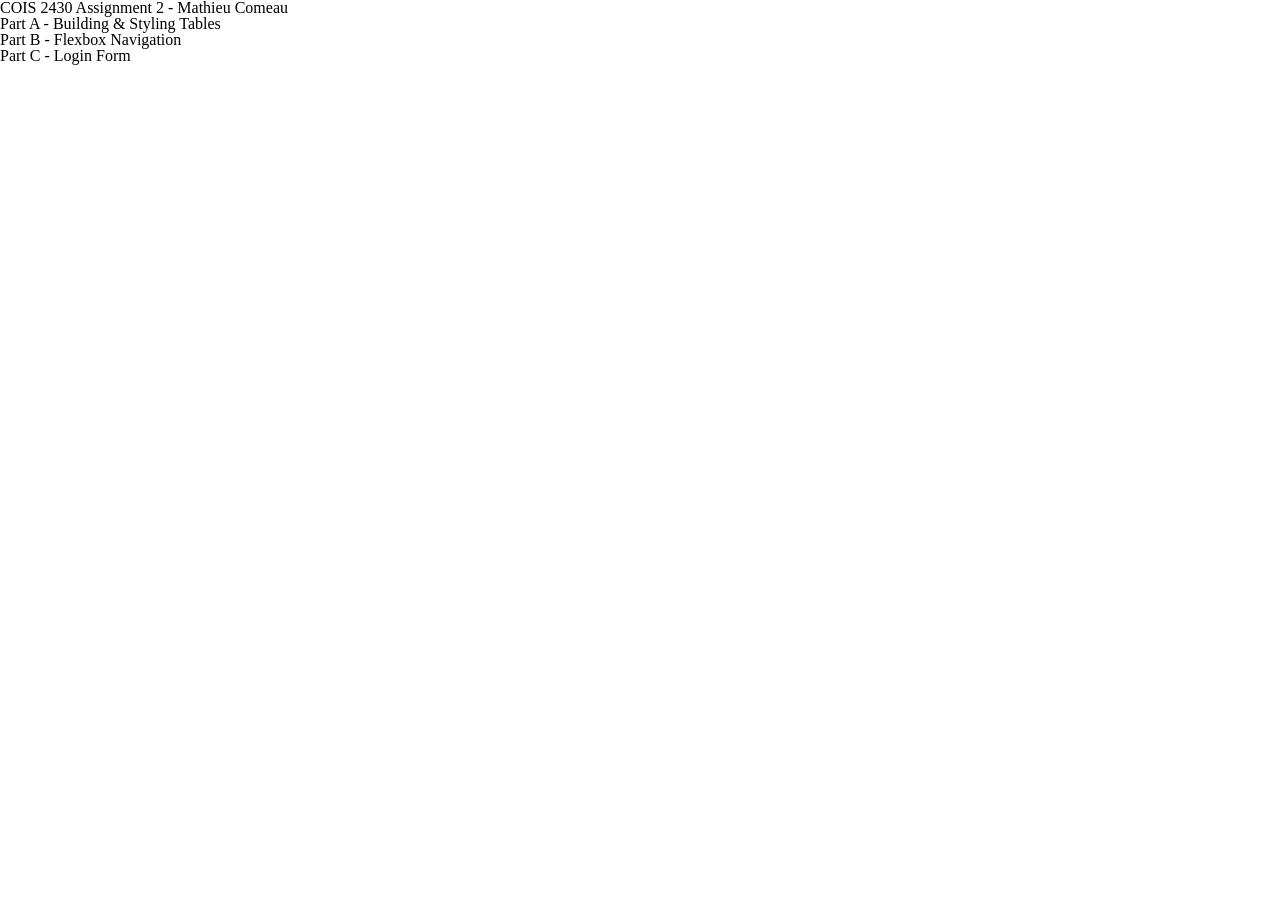
==== q1/index.html @ 320d0a5b "assignment files added" ====
<!DOCTYPE html>
<html lang="en">

<head>
    <meta charset="UTF-8">
    <title>COIS 2430 Assignment 2</title>

    <!-- Main CSS -->
    <link rel="stylesheet" href="styles/main.css">

    <!-- Google Fonts -->
    <link href="https://fonts.googleapis.com/css2?family=Poiret+One&family=Roboto&family=Poppins&display=swap" rel="stylesheet">
    <link rel="stylesheet" href="https://cdnjs.cloudflare.com/ajax/libs/font-awesome/6.5.0/css/all.min.css">

</head>

<body>
<h1> COIS 2430 Assignment 2 - Mathieu Comeau</h1>

<section id="table">
    <h2>Part A - Building & Styling Tables</h2>
</section>

<section id="navigation">
    <h2>Part B - Flexbox Navigation</h2>
</section>

<section id="login">
    <h2>Part C - Login Form</h2>
</section>


</body>

</html>
---- q1/styles/main.css ----
@import url("reset.css");
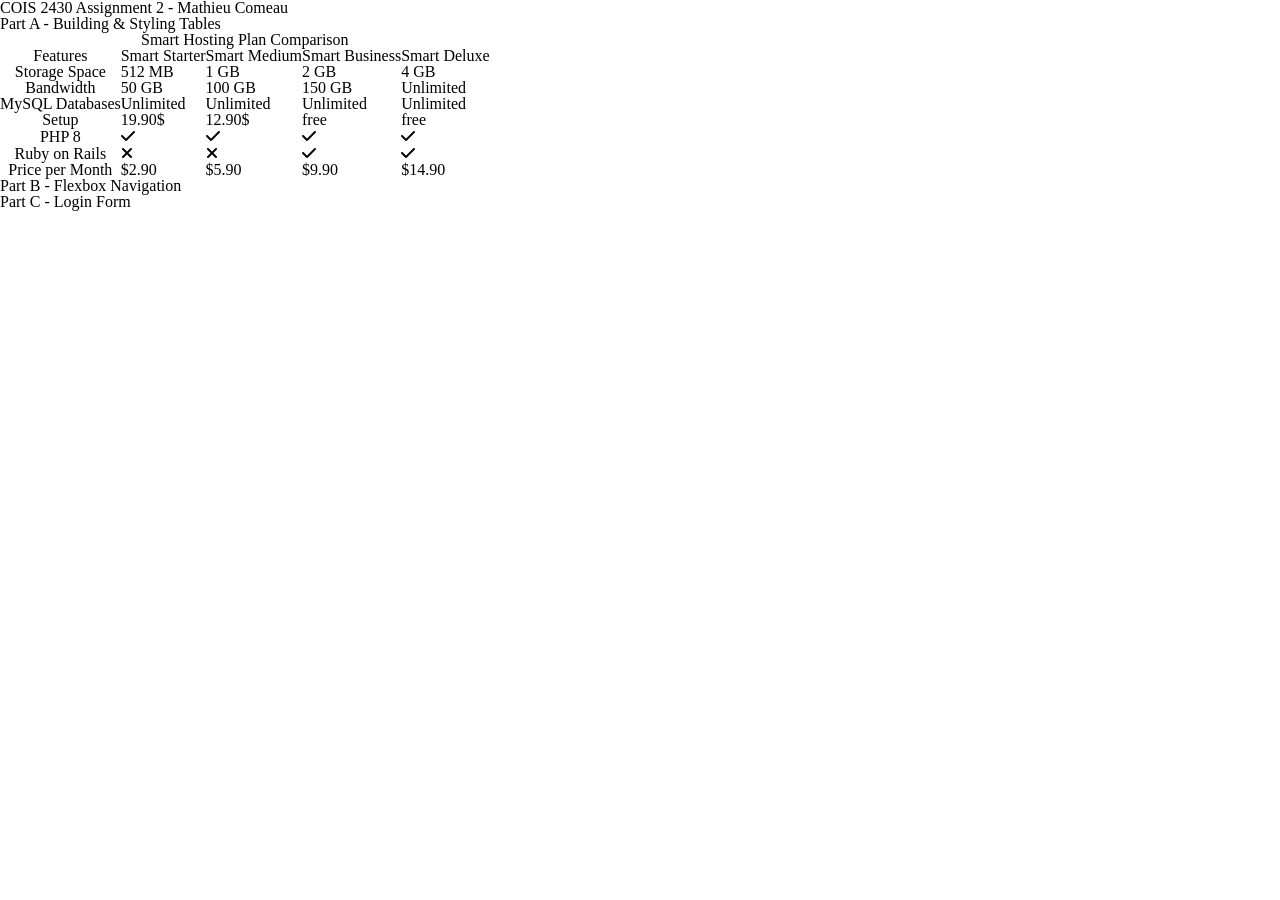
==== commit 839db188: "Q1 HTML table added" ====
--- a/q1/index.html
+++ b/q1/index.html
@@ -19,6 +19,80 @@
 
 <section id="table">
     <h2>Part A - Building & Styling Tables</h2>
+    
+    <table>
+        <caption>Smart Hosting Plan Comparison</caption>
+
+<thead>
+<tr>
+<th>Features</th>
+<th>Smart Starter</th>
+<th>Smart Medium</th>
+<th>Smart Business</th>
+<th>Smart Deluxe</th>
+</tr>
+</thead>
+
+<tbody>
+
+<tr>
+<th>Storage Space</th>
+<td>512 MB</td>
+<td>1 GB</td>
+<td>2 GB</td>
+<td>4 GB</td>
+</tr>
+
+<tr>
+<th>Bandwidth</th>
+<td>50 GB</td>
+<td>100 GB</td>
+<td>150 GB</td>
+<td>Unlimited</td>
+</tr>
+
+<tr>
+<th>MySQL Databases</th>
+<td>Unlimited</td>
+<td>Unlimited</td>
+<td>Unlimited</td>
+<td>Unlimited</td>
+</tr>
+
+<tr>
+<th>Setup</th>
+<td>19.90$</td>
+<td>12.90$</td>
+<td>free</td>
+<td>free</td>
+</tr>
+
+<tr>
+<th>PHP 8</th>
+<td><i class="fa-solid fa-check"></i></td>
+<td><i class="fa-solid fa-check"></i></td>
+<td><i class="fa-solid fa-check"></i></td>
+<td><i class="fa-solid fa-check"></i></td>
+</tr>
+
+<tr>
+<th>Ruby on Rails</th>
+<td><i class="fa-solid fa-xmark"></i></td>
+<td><i class="fa-solid fa-xmark"></i></td>
+<td><i class="fa-solid fa-check"></i></td>
+<td><i class="fa-solid fa-check"></i></td>
+</tr>
+
+<tr>
+<th>Price per Month</th>
+<td>$2.90</td>
+<td>$5.90</td>
+<td>$9.90</td>
+<td>$14.90</td>
+</tr>
+
+</tbody>
+    </table>
 </section>
 
 <section id="navigation">
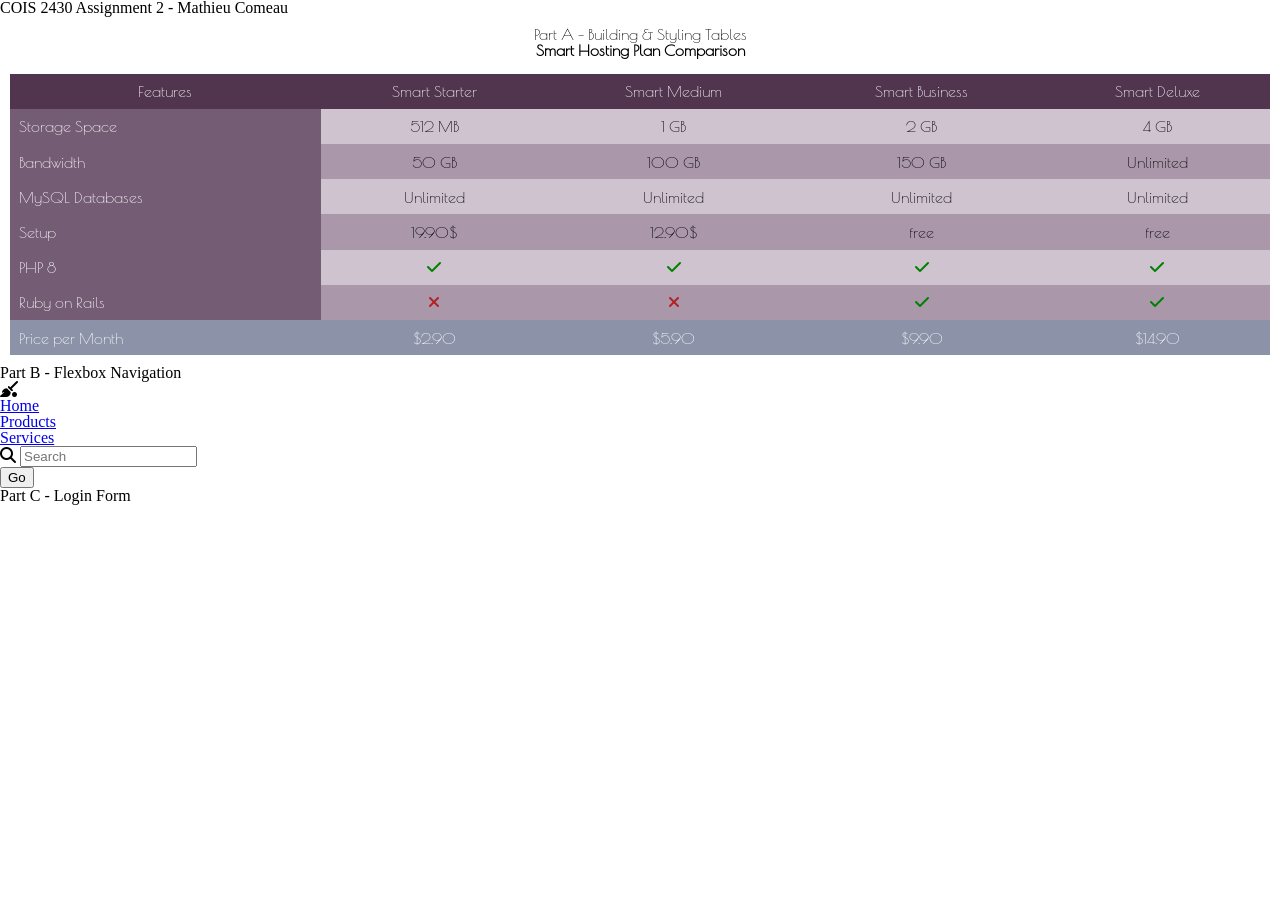
==== commit a37dc4d2: "Part B navigation added" ====
--- a/q1/index.html
+++ b/q1/index.html
@@ -19,7 +19,7 @@
 
 <section id="table">
     <h2>Part A - Building & Styling Tables</h2>
-    
+
     <table>
         <caption>Smart Hosting Plan Comparison</caption>
 
@@ -97,6 +97,26 @@
 
 <section id="navigation">
     <h2>Part B - Flexbox Navigation</h2>
+    <nav>
+        <i class="fa-solid fa-broom-ball"></i>
+
+        <ul>
+            <li><a href="index.html">Home</a></li>
+            <li><a href="#">Products</a></li>
+            <li><a href="#">Services</a></li>
+            </ul>
+
+        <form>
+
+            <div class="search-box">
+            <i class="fa-solid fa-magnifying-glass"></i>
+            <input type="text" placeholder="Search">
+            </div>
+
+<button>Go</button>
+
+    </form>
+    </nav>
 </section>
 
 <section id="login">
--- a/q1/styles/main.css
+++ b/q1/styles/main.css
@@ -1 +1,46 @@
-@import url("reset.css");+@import url("reset.css");
+
+#table{
+    font-family: "Poiret One", sans-serif;
+}
+#table table{
+    width: 100%;
+    border-collapse: seperate;
+}
+#table caption{
+    font-weight: bold;
+    margin-bottom: 1rem;
+}
+#table thead th{
+    background: #51344d;
+    color: white;
+    padding: 0.6rem;
+}
+#table tbody th{
+    background: #755c75;
+    color: white;
+    padding: 0.6rem;
+    text-align: left;
+}
+#table{
+    text-align:center;
+    padding:0.6rem;
+}
+#table tbody tr:nth-child(odd) td{
+    background: #d0c3d0;;
+}
+#table tbody tr:nth-child(even) td{
+    background: #aa98aa;
+}
+#table tbody tr:last-child td, 
+#table tbody tr:last-child th{
+    background: #8c93a8;
+    color: white;
+}
+
+.fa-check{
+    color:green;
+}
+.fa-xmark{
+    color:firebrick;
+}
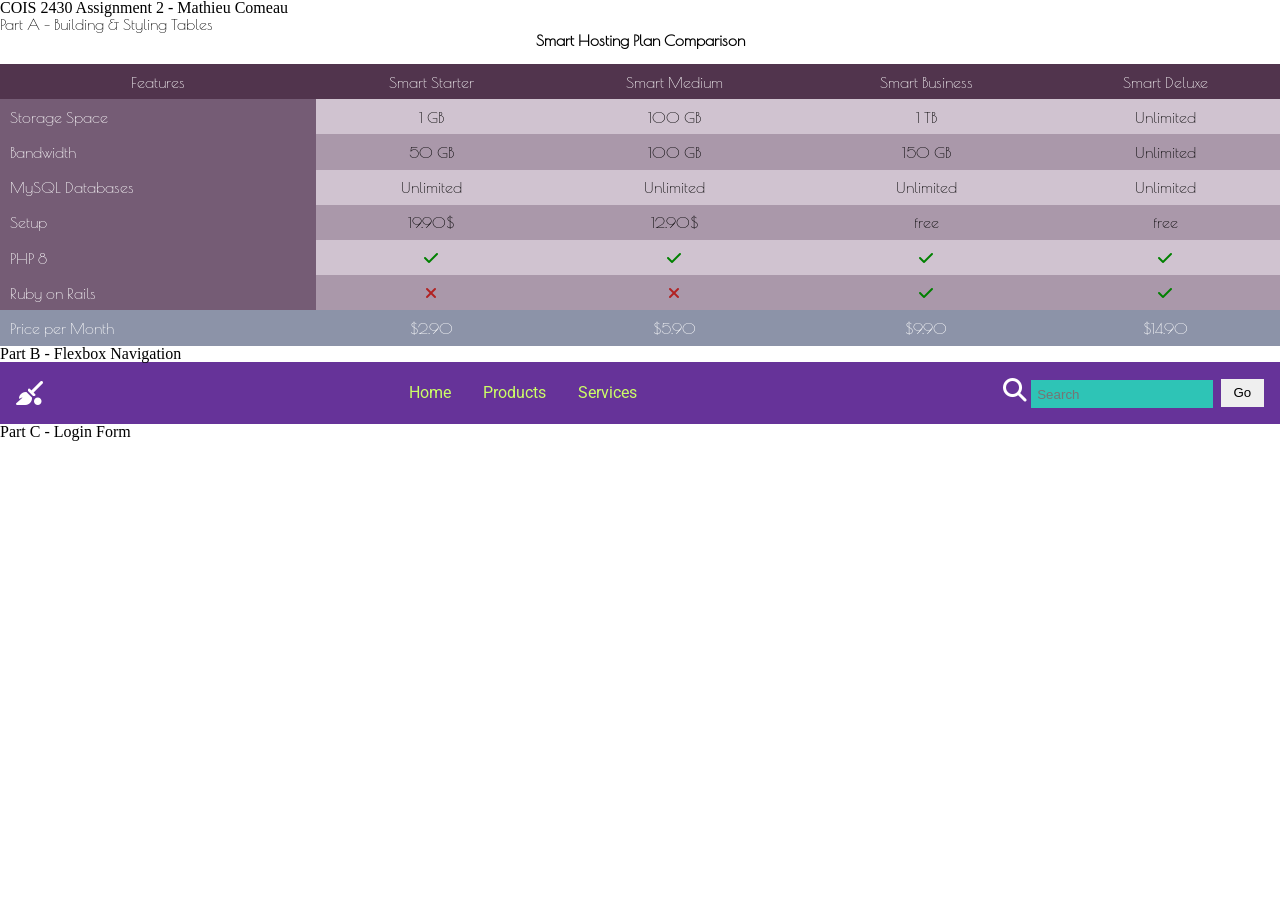
==== commit 44157a2a: "styled part b nav and added comments" ====
--- a/q1/index.html
+++ b/q1/index.html
@@ -17,13 +17,14 @@
 <body>
 <h1> COIS 2430 Assignment 2 - Mathieu Comeau</h1>
 
+<!--Part A Table-->
 <section id="table">
-    <h2>Part A - Building & Styling Tables</h2>
+    <h2>Part A - Building & Styling Tables</h2><!--Part A header-->
 
     <table>
-        <caption>Smart Hosting Plan Comparison</caption>
+        <caption>Smart Hosting Plan Comparison</caption><!--accessible description-->
 
-<thead>
+<thead><!--column categories in table-->
 <tr>
 <th>Features</th>
 <th>Smart Starter</th>
@@ -33,17 +34,17 @@
 </tr>
 </thead>
 
-<tbody>
+<tbody><!--includes data-->
 
-<tr>
+<tr><!--comparison-->
 <th>Storage Space</th>
-<td>512 MB</td>
 <td>1 GB</td>
-<td>2 GB</td>
-<td>4 GB</td>
+<td>100 GB</td>
+<td>1 TB</td>
+<td>Unlimited</td>
 </tr>
 
-<tr>
+<tr><!--comparison-->
 <th>Bandwidth</th>
 <td>50 GB</td>
 <td>100 GB</td>
@@ -51,7 +52,7 @@
 <td>Unlimited</td>
 </tr>
 
-<tr>
+<tr><!--availability-->
 <th>MySQL Databases</th>
 <td>Unlimited</td>
 <td>Unlimited</td>
@@ -59,7 +60,7 @@
 <td>Unlimited</td>
 </tr>
 
-<tr>
+<tr><!--comparison-->
 <th>Setup</th>
 <td>19.90$</td>
 <td>12.90$</td>
@@ -67,7 +68,7 @@
 <td>free</td>
 </tr>
 
-<tr>
+<tr><!--support-->
 <th>PHP 8</th>
 <td><i class="fa-solid fa-check"></i></td>
 <td><i class="fa-solid fa-check"></i></td>
@@ -75,7 +76,7 @@
 <td><i class="fa-solid fa-check"></i></td>
 </tr>
 
-<tr>
+<tr><!--support-->
 <th>Ruby on Rails</th>
 <td><i class="fa-solid fa-xmark"></i></td>
 <td><i class="fa-solid fa-xmark"></i></td>
@@ -83,7 +84,7 @@
 <td><i class="fa-solid fa-check"></i></td>
 </tr>
 
-<tr>
+<tr><!--comparison-->
 <th>Price per Month</th>
 <td>$2.90</td>
 <td>$5.90</td>
@@ -95,32 +96,35 @@
     </table>
 </section>
 
+
+<!--Part B Navigation-->
 <section id="navigation">
-    <h2>Part B - Flexbox Navigation</h2>
+    <h2>Part B - Flexbox Navigation</h2><!--part b heading-->
     <nav>
-        <i class="fa-solid fa-broom-ball"></i>
+        <i class="fa-solid fa-broom-ball"></i><!--nav icon broom ball-->
 
-        <ul>
+        <ul><!--nav menu links-->
             <li><a href="index.html">Home</a></li>
             <li><a href="#">Products</a></li>
             <li><a href="#">Services</a></li>
             </ul>
 
-        <form>
+        <form><!--search form-->
 
-            <div class="search-box">
-            <i class="fa-solid fa-magnifying-glass"></i>
-            <input type="text" placeholder="Search">
+            <div class="search-box"><!--container for search icon-->
+            <i class="fa-solid fa-magnifying-glass"></i><!--search icon-->
+            <input type="text" placeholder="Search"><!--input field-->
             </div>
 
-<button>Go</button>
+<button>Go</button><!--submit button-->
 
     </form>
     </nav>
 </section>
 
+<!--Part C Login Form-->
 <section id="login">
-    <h2>Part C - Login Form</h2>
+    <h2>Part C - Login Form</h2><!--Part C header-->
 </section>
 
 
--- a/q1/styles/main.css
+++ b/q1/styles/main.css
@@ -1,46 +1,93 @@
 @import url("reset.css");
 
+/*TABLE*/
+
 #table{
-    font-family: "Poiret One", sans-serif;
+    font-family: "Poiret One", sans-serif;/*uses poiret one font for table*/
 }
-#table table{
+#table table{/*styling for main table element*/
     width: 100%;
     border-collapse: seperate;
 }
-#table caption{
+#table caption{/*styling for table title*/
     font-weight: bold;
     margin-bottom: 1rem;
 }
-#table thead th{
+#table thead th{/*styling for header row*/
     background: #51344d;
     color: white;
     padding: 0.6rem;
 }
-#table tbody th{
+#table tbody th{/*styling for first column nmaes*/
     background: #755c75;
     color: white;
     padding: 0.6rem;
     text-align: left;
 }
-#table{
+#table td{/*styling for standard table data cells*/
     text-align:center;
     padding:0.6rem;
-}
+}/*alternate row coloring */
 #table tbody tr:nth-child(odd) td{
     background: #d0c3d0;;
-}
+}/*alternate row coloring */
 #table tbody tr:nth-child(even) td{
     background: #aa98aa;
-}
+}/*changing the background of the price row*/
 #table tbody tr:last-child td, 
 #table tbody tr:last-child th{
     background: #8c93a8;
     color: white;
 }
 
-.fa-check{
+.fa-check{/*green checkmark*/
     color:green;
 }
-.fa-xmark{
+.fa-xmark{/*red X*/
     color:firebrick;
+}
+/*NAVIGATION*/
+
+#navigation nav{/*main navigation container*/
+    display:flex;
+    align-items: center;
+    justify-content:space-between;
+    background: rebeccapurple;
+    padding: 1rem;
+    font-family: "Roboto", sans-serif;
+}
+#navigation nav i {/*broom ball*/
+    color: white;
+    font-size: 1.5rem;
+}
+#navigation ul{/*nav menu list*/
+    display: flex;
+    gap: 2rem;
+}
+#navigation a{/*removes underline from links*/
+    text-decoration: none;
+}
+#navigation a:link{/*unvisited state for links*/
+    color: #ccff66;
+}
+#navigation a:visited{/*visited state for links*/
+    color: #ff6666;
+}
+#navigation a:hover{/*hover state for links*/
+    color:white;
+}
+
+#navigation form{/*search form container*/
+    display:flex;
+    align-items: center;
+    gap: 0.5rem;
+}
+#navigation input{/*search input box*/
+    padding: 0.4rem;
+    border: none;
+    background: #2ec4b6;
+}
+#navigation button{/*search button*/
+    padding:0.4rem 0.8rem;
+    border:none;
 }
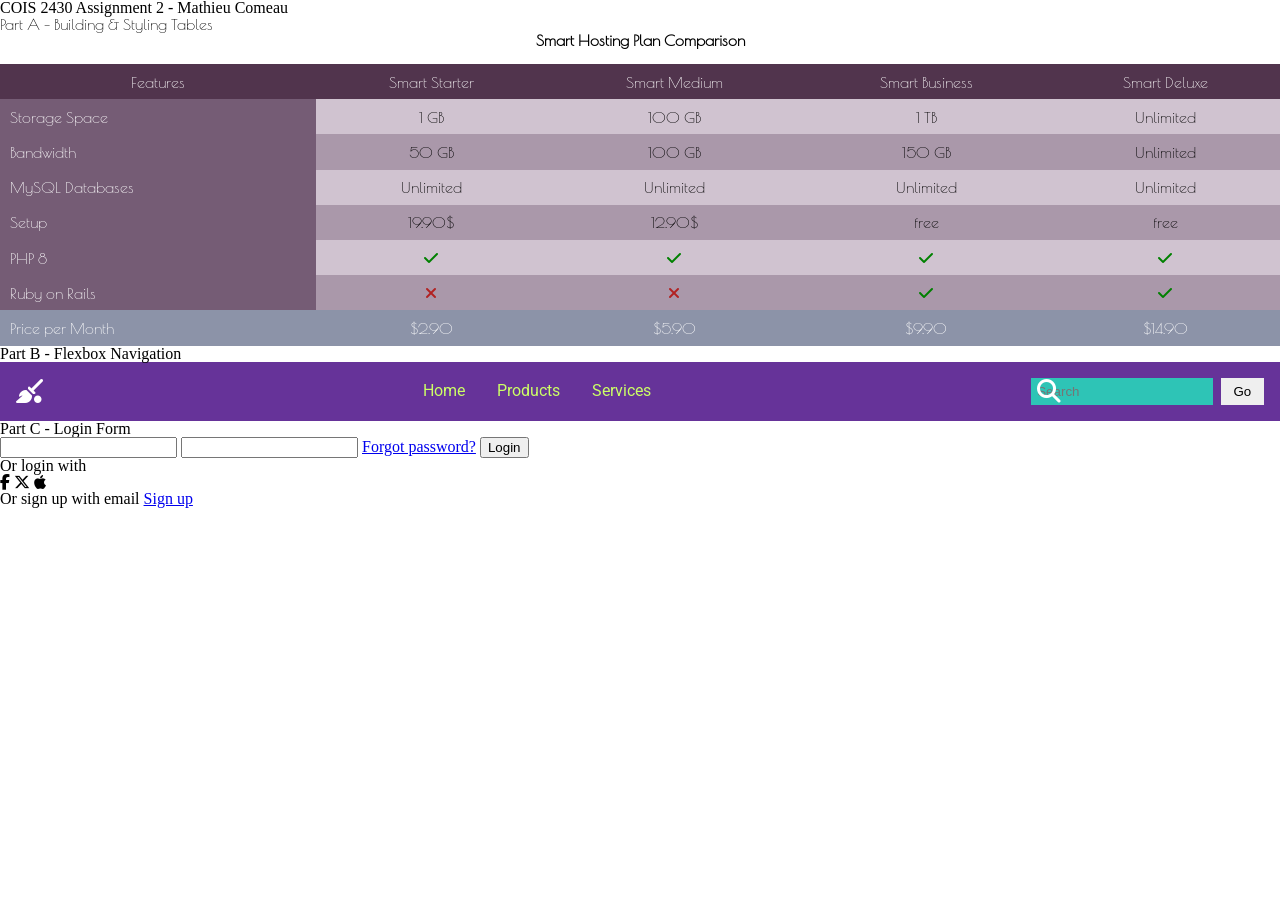
==== commit 93b47ea6: "Part C HTML added" ====
--- a/q1/index.html
+++ b/q1/index.html
@@ -125,6 +125,35 @@
 <!--Part C Login Form-->
 <section id="login">
     <h2>Part C - Login Form</h2><!--Part C header-->
+    <div class="login-container">
+        <form>
+            <!--username field-->
+            <label for ="username"></label>
+            <input type="text" id="username" name="username">
+
+            <!--password field-->
+            <label for ="password"></label>
+            <input type="password" id="password" name="password">
+
+            <a href="#" class="forgot">Forgot password?</a><!--forgot password link-->
+
+            <button type="submit">Login</button><!--login button-->
+        </form>
+
+        <div class="social-login"><!--social login options-->
+            <p>Or login with</p>
+            <div class="icons">
+                <i class="fa-brands fa-facebook-f"></i>
+                <i class="fa-brands fa-x-twitter"></i>
+                <i class="fa-brands fa-apple"></i>
+            </div>
+        </div>
+
+        <p class="signup"><!--sign up section-->
+            Or sign up with email
+            <a href="#">Sign up</a>
+        </p>
+    </div>
 </section>
 
 
--- a/q1/styles/main.css
+++ b/q1/styles/main.css
@@ -90,4 +90,17 @@
 #navigation button{/*search button*/
     padding:0.4rem 0.8rem;
     border:none;
+}
+.search-box{/*container for search input and icon*/
+    position: relative;
+}
+.search-box i{/*positions search icon inside input field*/
+    position:absolute;
+    left:0.4rem;
+    top:50%;
+    transform: translateY(-50%);
+    color:white;
+}
+.search-box input{/*removes overlap*/
+    padding-left: 1.5rem;
 }
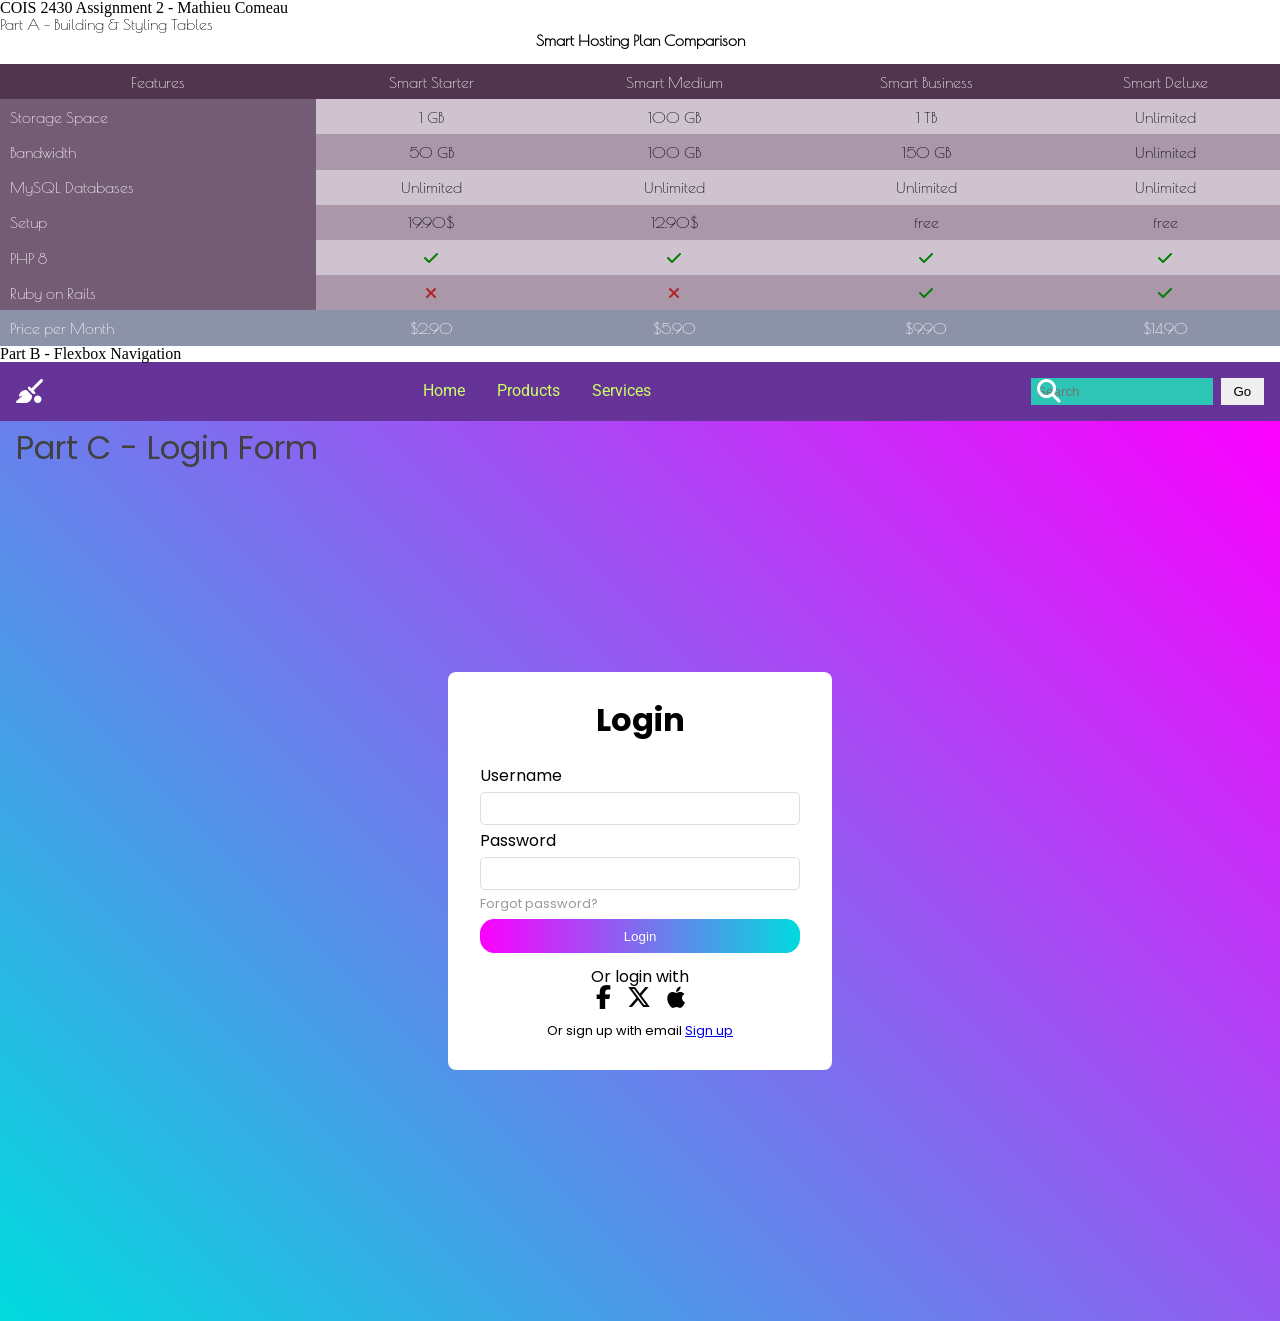
==== commit daefd6a1: "Part C login form styled" ====
--- a/q1/index.html
+++ b/q1/index.html
@@ -126,13 +126,14 @@
 <section id="login">
     <h2>Part C - Login Form</h2><!--Part C header-->
     <div class="login-container">
+        <h1 class="login-title">Login</h1>
         <form>
             <!--username field-->
-            <label for ="username"></label>
+            <label for ="username">Username</label>
             <input type="text" id="username" name="username">
 
             <!--password field-->
-            <label for ="password"></label>
+            <label for ="password">Password</label>
             <input type="password" id="password" name="password">
 
             <a href="#" class="forgot">Forgot password?</a><!--forgot password link-->
--- a/q1/styles/main.css
+++ b/q1/styles/main.css
@@ -7,7 +7,7 @@
 }
 #table table{/*styling for main table element*/
     width: 100%;
-    border-collapse: seperate;
+    border-collapse: separate;
 }
 #table caption{/*styling for table title*/
     font-weight: bold;
@@ -103,4 +103,74 @@
 }
 .search-box input{/*removes overlap*/
     padding-left: 1.5rem;
-}+}
+
+/*Login Form*/
+#login h2{/*fixes title position*/
+    position:absolute;
+    top:27rem;
+    left:1rem;
+    font-size: 2rem;
+    color:#424141;
+    margin:0;
+}
+#login{/*background gradient*/
+    min-height: 100vh;
+    background: linear-gradient(45deg, #00dbde, #fc00ff);
+    display:flex;
+    justify-content: center;
+    align-items: center;
+    font-family: "Poppins", sans-serif;
+}
+.login-title{
+    text-align:center;
+    font-size:2rem;
+    font-weight:bold;
+    margin-bottom: 1rem;
+}
+.login-container{/*login box container*/
+    background: white;
+    padding: 2rem;
+    border-radius: 0.5rem;
+    width: 20rem;
+    display:flex;
+    flex-direction: column;
+    gap: 1rem;
+}
+.login-container form{/*login form layout*/
+    display:flex;
+    flex-direction: column;
+    gap: 0.5rem;
+}
+.login-container input{/*input fields*/
+    padding: 0.5rem;
+    border: 0.1rem solid #ddd;
+    border-radius:0.3rem;
+}
+.login-container button{/*login button*/
+    background: linear-gradient(to left, #00dbde, #fc00ff);
+    color: white;
+    border:none;
+    padding:0.6rem;
+    border-radius: 0.9rem;
+    cursor:pointer;
+}
+.forgot{/*forgot password link*/
+    font-size:0.8rem;
+    color:#999;
+    text-decoration: none;
+}
+.social-login{
+    text-align: center;
+
+}
+.icons{
+display:flex;
+justify-content: center;
+gap:1rem;
+font-size: 1.5rem;
+}
+.signup{
+    text-align:center;
+    font-size: 0.8rem;
+}
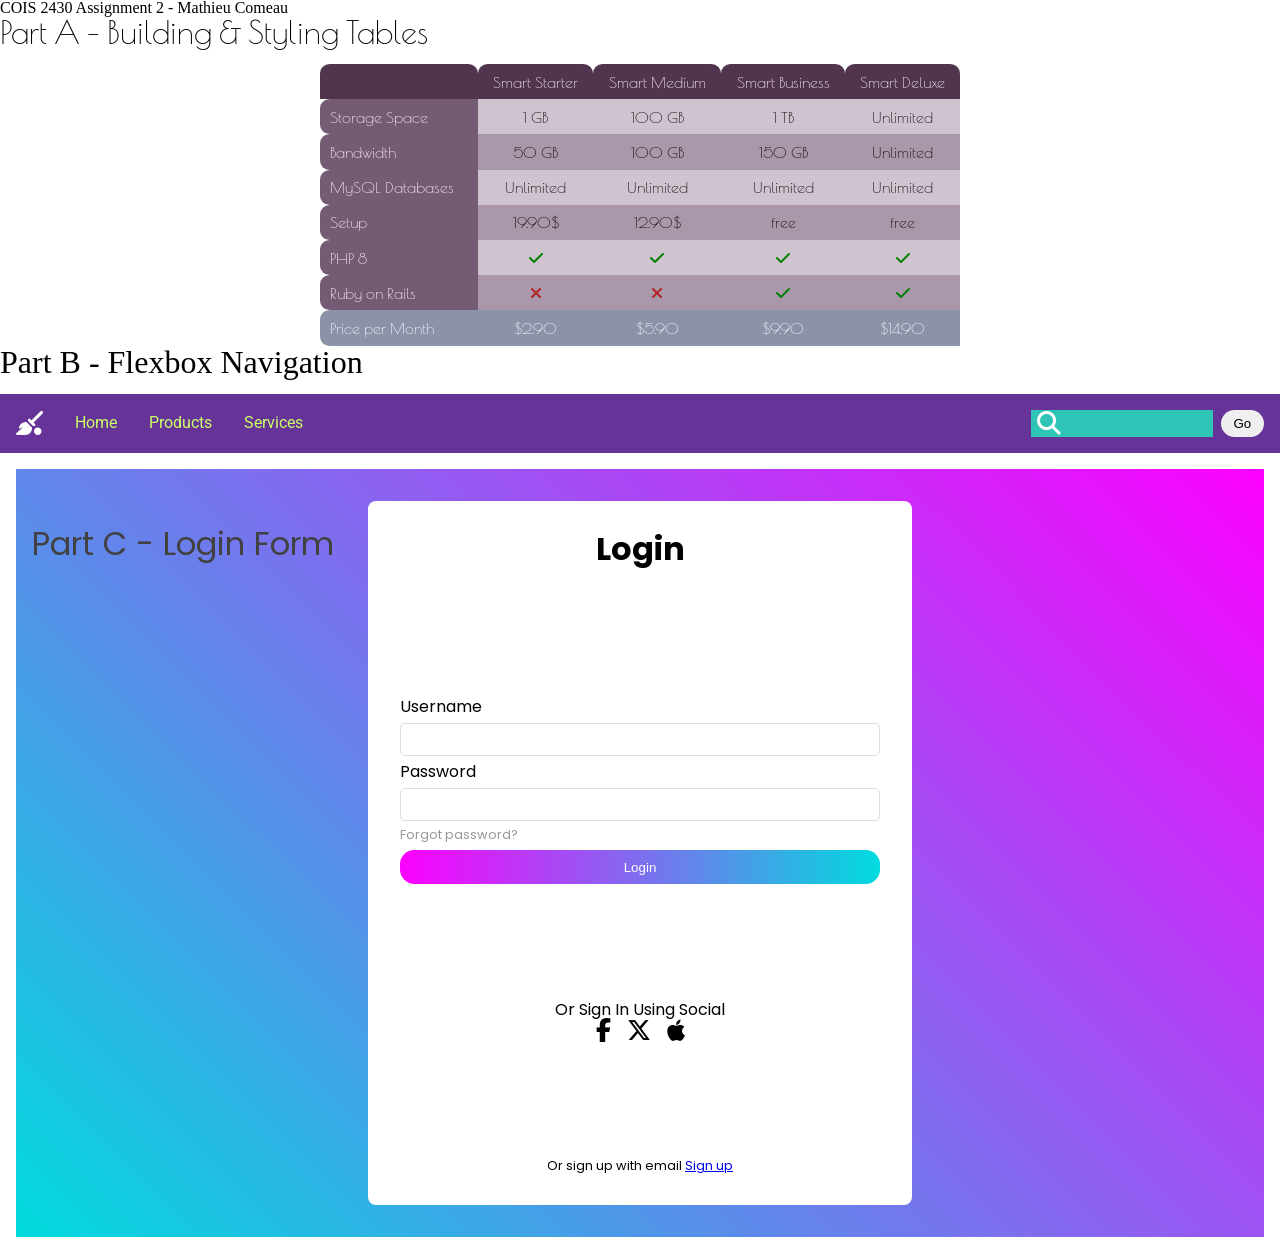
==== commit ddf23883: "small fixes/additions to q1" ====
--- a/q1/index.html
+++ b/q1/index.html
@@ -22,11 +22,10 @@
     <h2>Part A - Building & Styling Tables</h2><!--Part A header-->
 
     <table>
-        <caption>Smart Hosting Plan Comparison</caption><!--accessible description-->
 
 <thead><!--column categories in table-->
 <tr>
-<th>Features</th>
+    <th></th>
 <th>Smart Starter</th>
 <th>Smart Medium</th>
 <th>Smart Business</th>
@@ -113,7 +112,7 @@
 
             <div class="search-box"><!--container for search icon-->
             <i class="fa-solid fa-magnifying-glass"></i><!--search icon-->
-            <input type="text" placeholder="Search"><!--input field-->
+            <input type="text"><!--input field-->
             </div>
 
 <button>Go</button><!--submit button-->
@@ -142,7 +141,7 @@
         </form>
 
         <div class="social-login"><!--social login options-->
-            <p>Or login with</p>
+            <p>Or Sign In Using Social</p>
             <div class="icons">
                 <i class="fa-brands fa-facebook-f"></i>
                 <i class="fa-brands fa-x-twitter"></i>
--- a/q1/styles/main.css
+++ b/q1/styles/main.css
@@ -5,31 +5,60 @@
 #table{
     font-family: "Poiret One", sans-serif;/*uses poiret one font for table*/
 }
+#table h2{
+    font-size:2rem;
+    margin-bottom:1rem;
+}
+#table .empty{
+    background: transparent;
+    padding: 0;
+    display:none;
+}
+#navigation h2{
+    font-size:2rem;
+    margin-bottom:1rem;
+}
+/*#table td, table th{
+    border-radius:0.4rem;
+}*/
 #table table{/*styling for main table element*/
-    width: 100%;
-    border-collapse: separate;
+    width: 50%;
+    margin:0 auto;
+    border-spacing: 0.5rem;
 }
 #table caption{/*styling for table title*/
     font-weight: bold;
     margin-bottom: 1rem;
 }
+/*#table thead th:first-child{
+    border-top-left-radius: 0.6rem;
+    border-top-right-radius: 0.6rem;
+}
+#table thead th:last-child{
+    border-top-right-radius: 0.6rem;
+    border-bottom-right-radius: 0.6rem;
+}*/
 #table thead th{/*styling for header row*/
     background: #51344d;
     color: white;
     padding: 0.6rem;
+    border-top-left-radius: 0.6rem;
+    border-top-right-radius: 0.6rem;
 }
 #table tbody th{/*styling for first column nmaes*/
     background: #755c75;
     color: white;
     padding: 0.6rem;
     text-align: left;
+    border-top-left-radius: 0.6rem;
+    border-bottom-left-radius: 0.6rem;
 }
 #table td{/*styling for standard table data cells*/
     text-align:center;
     padding:0.6rem;
 }/*alternate row coloring */
 #table tbody tr:nth-child(odd) td{
-    background: #d0c3d0;;
+    background: #d0c3d0;
 }/*alternate row coloring */
 #table tbody tr:nth-child(even) td{
     background: #aa98aa;
@@ -51,7 +80,7 @@
 #navigation nav{/*main navigation container*/
     display:flex;
     align-items: center;
-    justify-content:space-between;
+    gap:2rem;
     background: rebeccapurple;
     padding: 1rem;
     font-family: "Roboto", sans-serif;
@@ -63,6 +92,9 @@
 #navigation ul{/*nav menu list*/
     display: flex;
     gap: 2rem;
+    list-style:none;
+    margin:0;
+    padding:0;
 }
 #navigation a{/*removes underline from links*/
     text-decoration: none;
@@ -78,6 +110,7 @@
 }
 
 #navigation form{/*search form container*/
+    margin-left: auto;
     display:flex;
     align-items: center;
     gap: 0.5rem;
@@ -90,6 +123,8 @@
 #navigation button{/*search button*/
     padding:0.4rem 0.8rem;
     border:none;
+    border-radius: 1rem;
+    cursor: pointer;
 }
 .search-box{/*container for search input and icon*/
     position: relative;
@@ -108,15 +143,16 @@
 /*Login Form*/
 #login h2{/*fixes title position*/
     position:absolute;
-    top:27rem;
-    left:1rem;
+    top:33rem;
+    left: 2rem;
     font-size: 2rem;
     color:#424141;
-    margin:0;
 }
 #login{/*background gradient*/
-    min-height: 100vh;
+    min-height: 60vh;
+    padding:2rem;
     background: linear-gradient(45deg, #00dbde, #fc00ff);
+    border: 1rem solid #fff;
     display:flex;
     justify-content: center;
     align-items: center;
@@ -132,10 +168,11 @@
     background: white;
     padding: 2rem;
     border-radius: 0.5rem;
-    width: 20rem;
+    width: 30rem;
+    min-height: 40rem;
     display:flex;
     flex-direction: column;
-    gap: 1rem;
+    justify-content: space-between;
 }
 .login-container form{/*login form layout*/
     display:flex;
